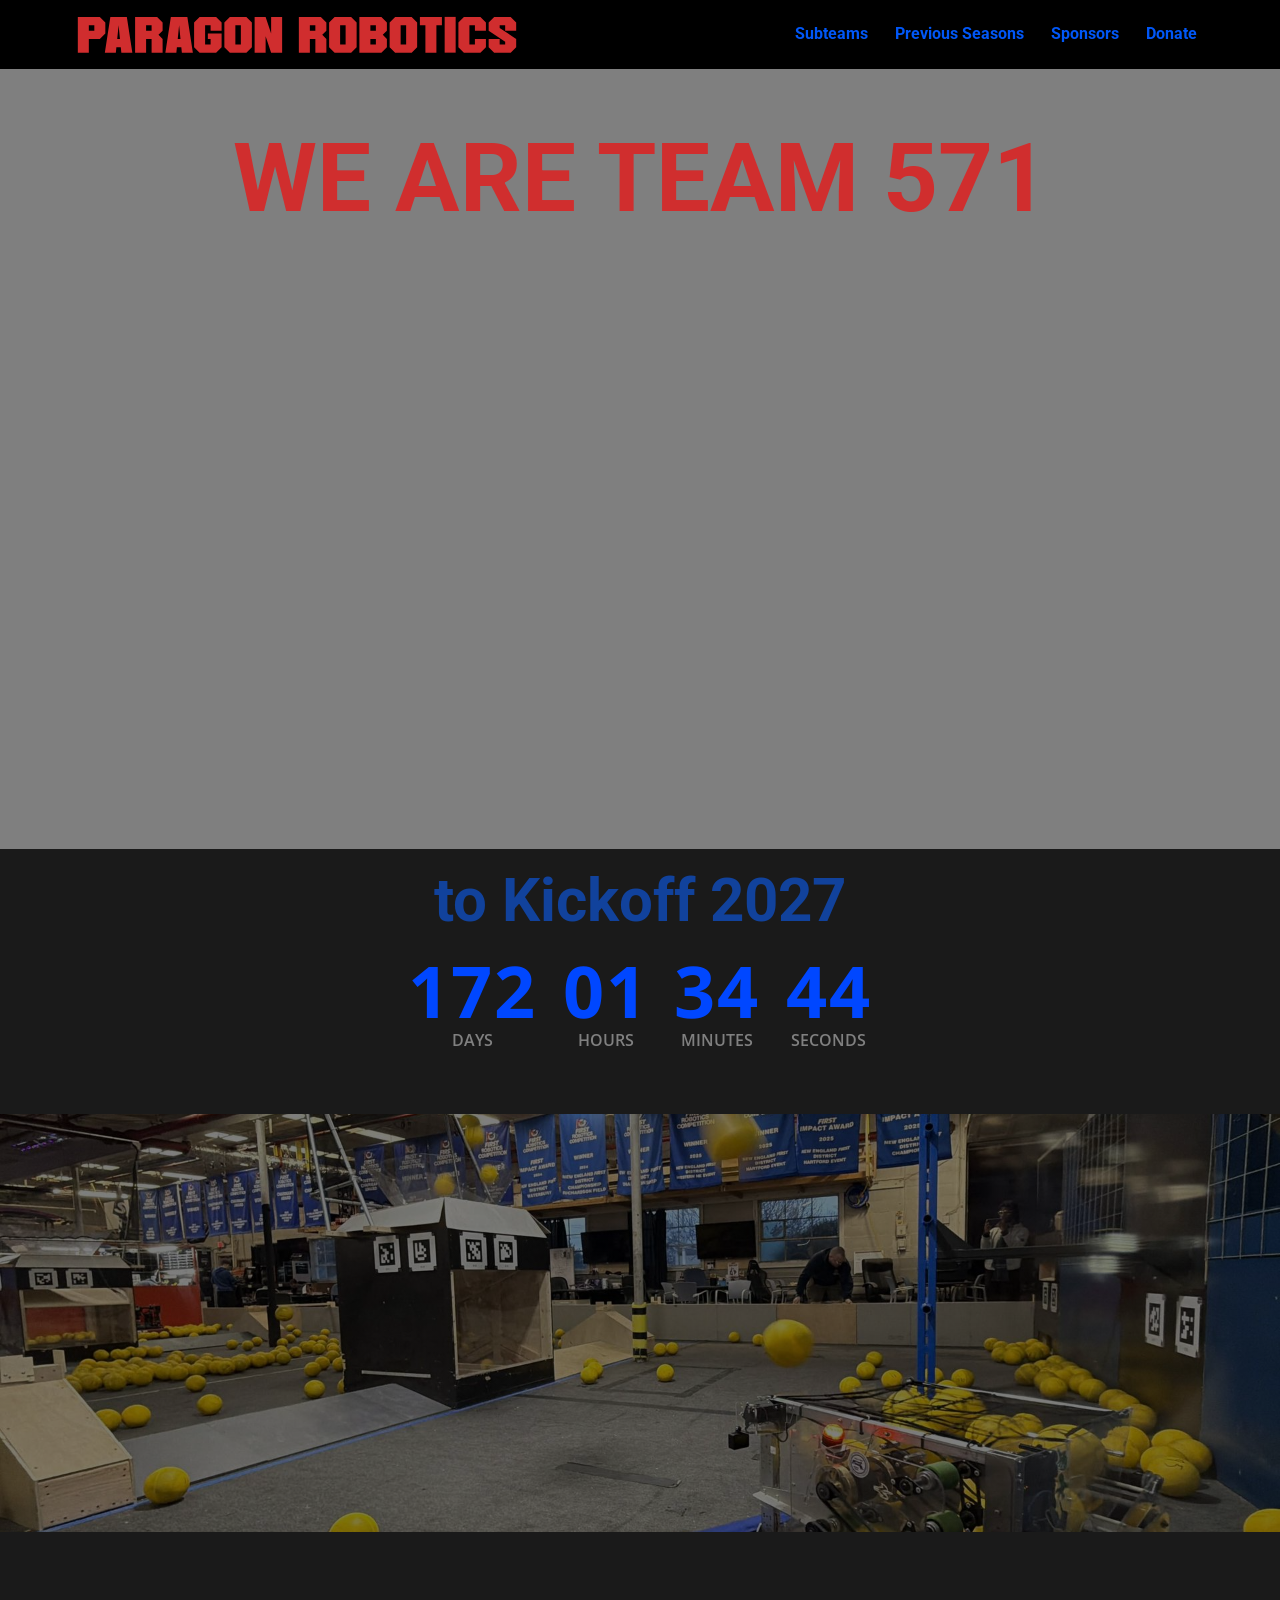
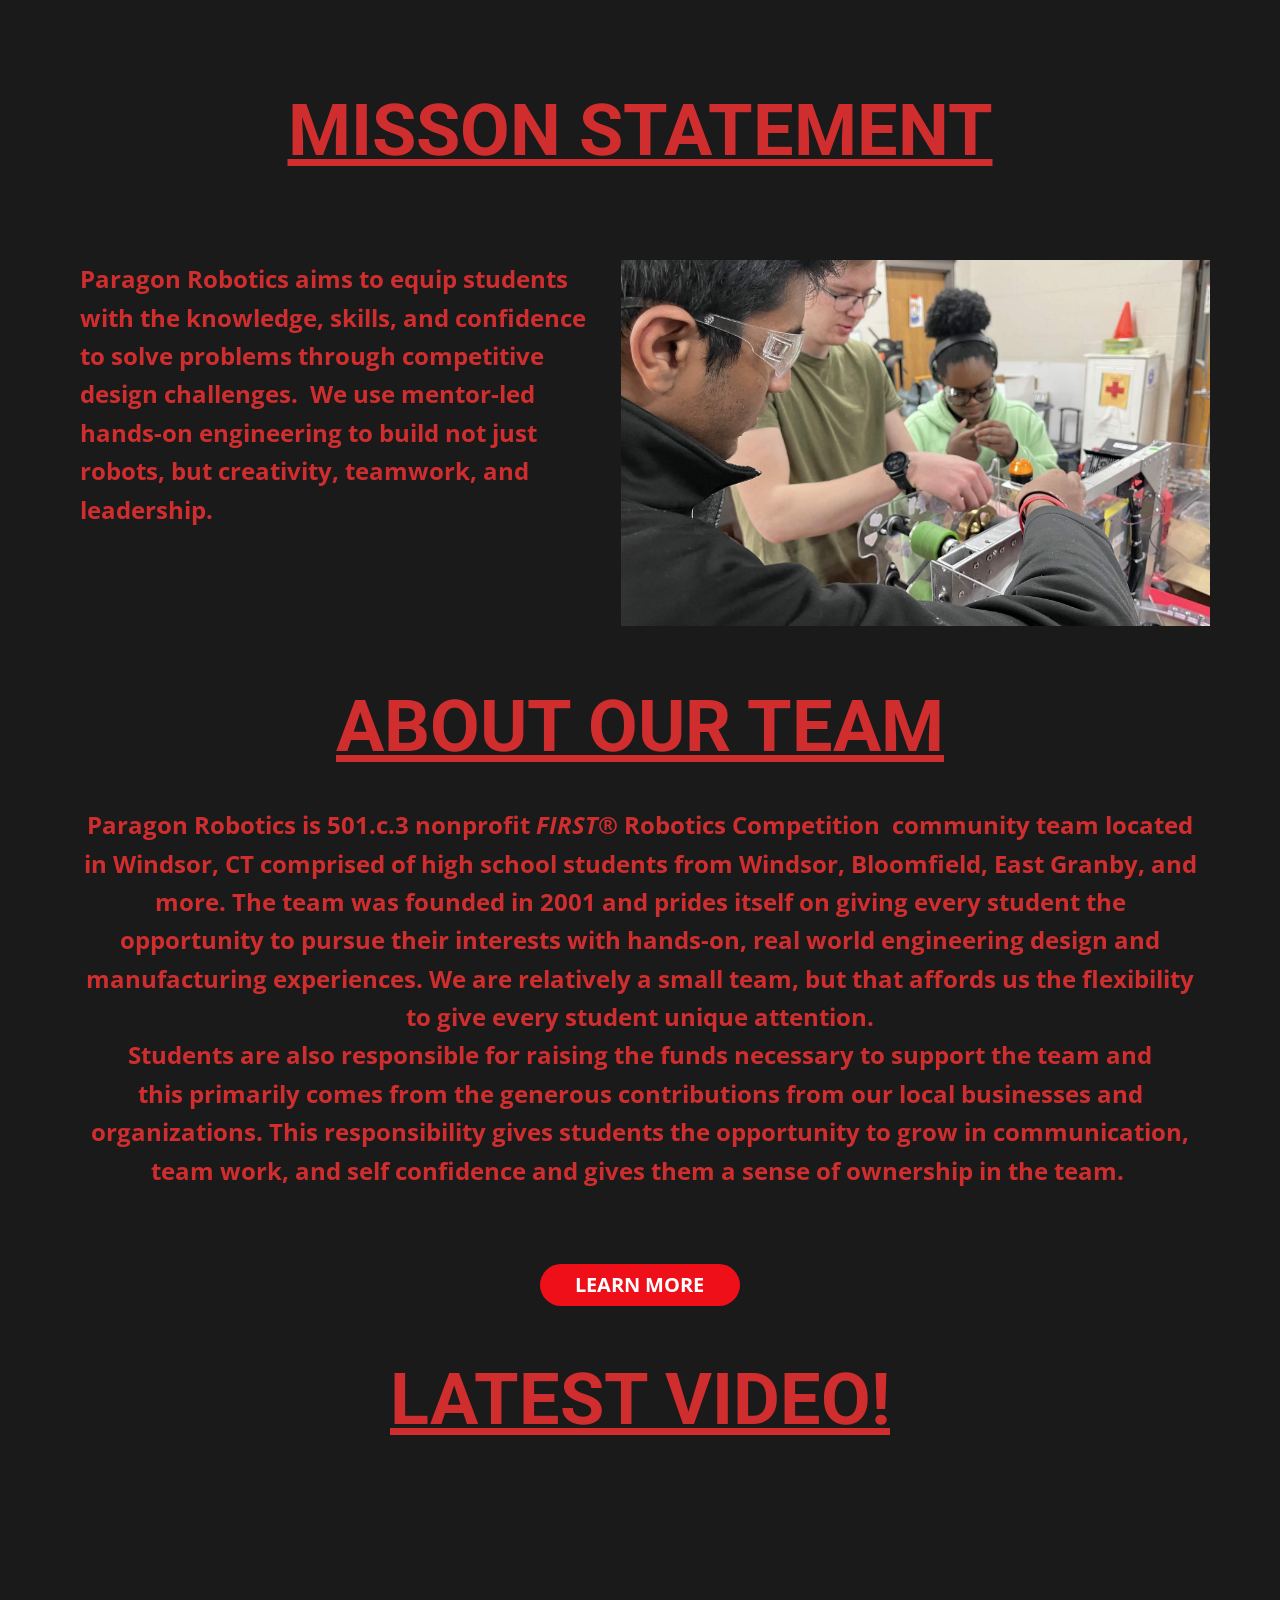
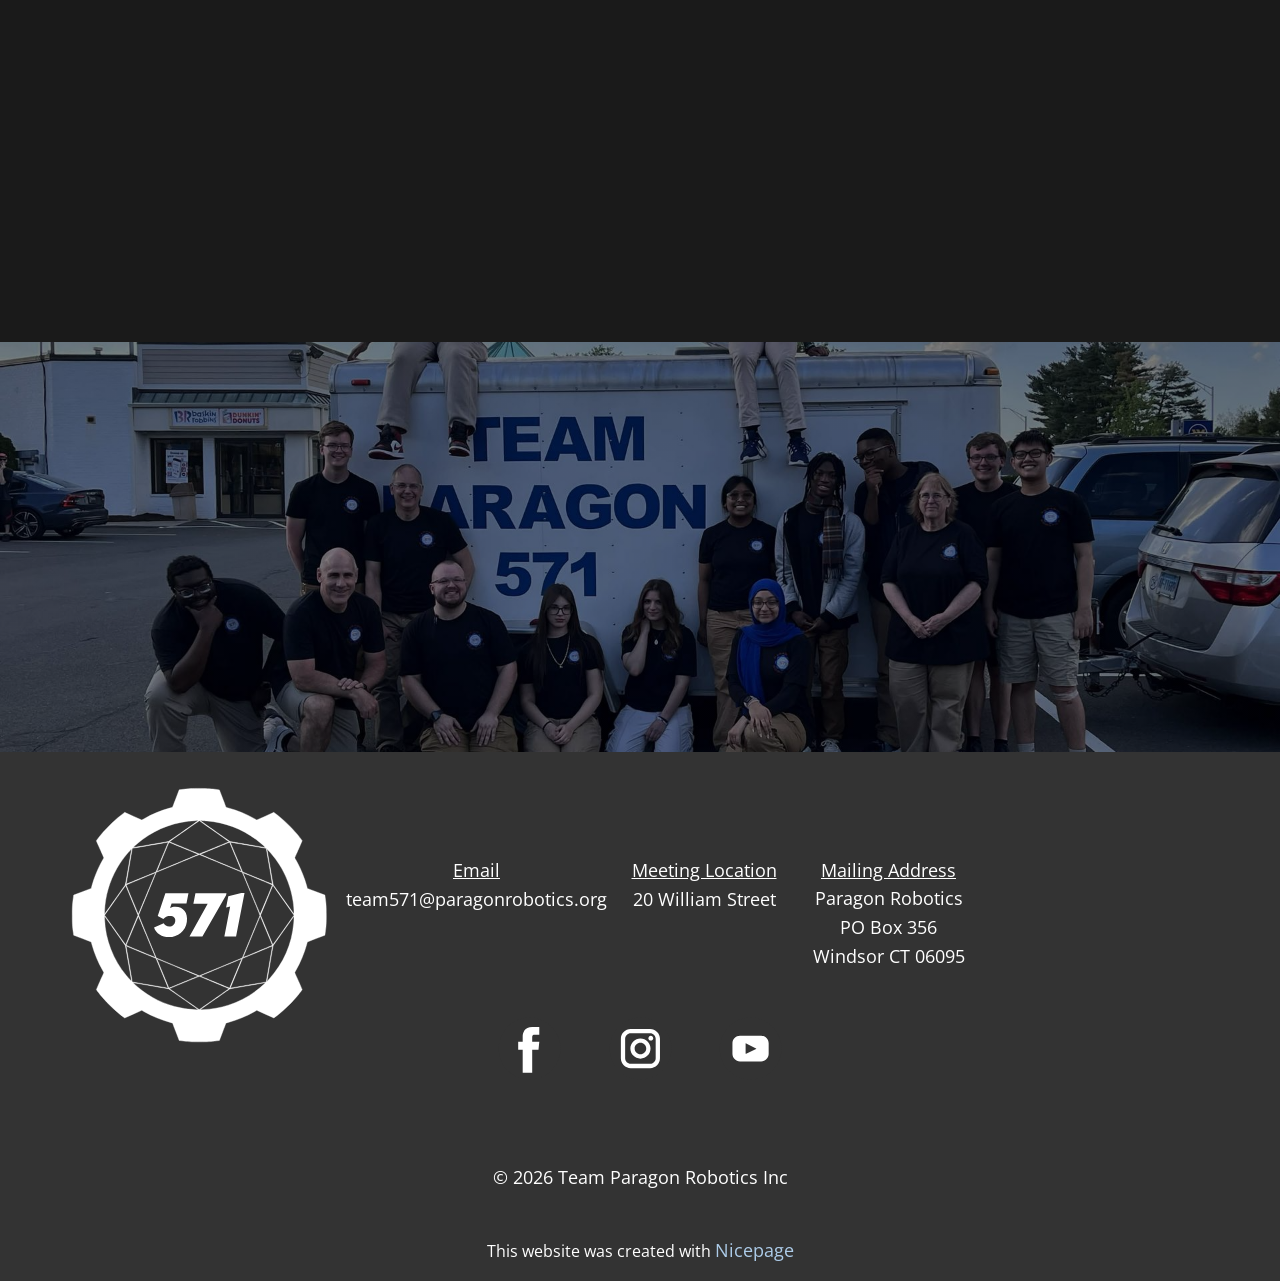
==== index.html @ e9be985c "Add Beta Website" ====
<!DOCTYPE html>
<html style="font-size: 16px;" lang="en"><head>
    <meta name="viewport" content="width=device-width, initial-scale=1.0">
    <meta charset="utf-8">
    <meta name="keywords" content="WELCOME TEAM 571 PARAGON ROBOTICS​">
    <meta name="description" content="">
    <title>Home</title>
    <link rel="stylesheet" href="nicepage.css" media="screen">
<link rel="stylesheet" href="index.css" media="screen">
    <script class="u-script" type="text/javascript" src="jquery.js" defer=""></script>
    <script class="u-script" type="text/javascript" src="nicepage.js" defer=""></script>
    <meta name="generator" content="Nicepage 8.6.2, nicepage.com">
    <link rel="icon" href="images/favicon.png">
    
    
    
    
    
    
    
    
    <link id="u-page-google-font" rel="stylesheet" href="https://fonts.googleapis.com/css2?display=swap&amp;family=Roboto:ital,wght@0,100;0,200;0,300;0,400;0,500;0,600;0,700;0,800;0,900;1,100;1,200;1,300;1,400;1,500;1,600;1,700;1,800;1,900&amp;family=Open+Sans:ital,wght@0,300;0,400;0,500;0,600;0,700;0,800;1,300;1,400;1,500;1,600;1,700;1,800">
    <script type="application/ld+json">{
		"@context": "http://schema.org",
		"@type": "Organization",
		"name": "Paragon Robotics Test Site",
		"sameAs": [
				"https://www.facebook.com/paragonrobotics571/",
				"https://www.instagram.com/teamparagon571",
				"https://www.youtube.com/@FRC571ParagonRobotics"
		]
}</script>
    <meta name="theme-color" content="#478ac9">
    <meta property="og:title" content="Home">
    <meta property="og:description" content="">
    <meta property="og:type" content="website">
  <meta data-intl-tel-input-cdn-path="intlTelInput/"></head>
  <body data-home-page="Home.html" data-home-page-title="Home" data-path-to-root="./" data-include-products="false" class="u-body u-clearfix u-xl-mode" data-lang="en"><header class="u-black u-clearfix u-header u-header" id="header"><div class="u-clearfix u-sheet u-sheet-1">
        <img class="u-expanded-width-sm u-expanded-width-xs u-image u-image-contain u-image-default u-image-1" src="images/websitehometextnologosvg.svg" alt="" data-image-width="1620" data-image-height="141" data-href="./" data-page-id="129201403" title="Home">
        <nav class="u-menu u-menu-one-level u-offcanvas u-menu-1" role="navigation" aria-label="Menu navigation">
          <div class="menu-collapse" style="font-size: 1rem; letter-spacing: 0px; font-weight: 700;">
            <a class="u-button-style u-custom---text-active-color-var u-custom---text-color-var u-custom-left-right-menu-spacing u-custom-padding-bottom u-custom-text-active-color u-custom-text-color u-custom-top-bottom-menu-spacing u-hamburger-link u-nav-link u-text-active-palette-1-base u-text-hover-palette-2-base" href="#" tabindex="-1" aria-label="Open menu" aria-controls="94ed">
              <svg class="u-svg-link" viewBox="0 0 24 24"><use xlink:href="#menu-hamburger"></use></svg>
              <svg class="u-svg-content" version="1.1" id="menu-hamburger" viewBox="0 0 16 16" x="0px" y="0px" xmlns:xlink="http://www.w3.org/1999/xlink" xmlns="http://www.w3.org/2000/svg"><g><rect y="1" width="16" height="2"></rect><rect y="7" width="16" height="2"></rect><rect y="13" width="16" height="2"></rect>
</g></svg>
            </a>
          </div>
          <div class="u-custom-menu u-nav-container">
            <ul role="menubar" class="u-custom-font u-heading-font u-nav u-unstyled u-nav-1"><li role="none" class="u-nav-item"><a role="menuitem" class="u-button-style u-nav-link u-text-active-color-var u-text-color-var u-text-hover-palette-2-base u-nav-link-2" href="Subteams.html">Subteams</a>
</li><li role="none" class="u-nav-item"><a role="menuitem" class="u-button-style u-nav-link u-text-active-color-var u-text-color-var u-text-hover-palette-2-base u-nav-link-2" href="Previous-Seasons.html">Previous Seasons</a>
</li><li role="none" class="u-nav-item"><a role="menuitem" class="u-button-style u-nav-link u-text-active-color-var u-text-color-var u-text-hover-palette-2-base u-nav-link-2" href="Sponsors.html">Sponsors</a>
</li><li role="none" class="u-nav-item"><a role="menuitem" class="u-button-style u-nav-link u-text-active-color-var u-text-color-var u-text-hover-palette-2-base u-nav-link-2" href="Donate.html">Donate</a>
</li></ul>
          </div>
          <div class="u-custom-menu u-nav-container-collapse" id="94ed" role="region" aria-label="Menu panel">
            <div class="u-black u-container-style u-inner-container-layout u-opacity u-opacity-95 u-sidenav">
              <div class="u-inner-container-layout u-sidenav-overflow">
                <div class="u-menu-close" tabindex="-1" aria-label="Close menu"></div>
                <ul class="u-align-center u-nav u-popupmenu-items u-unstyled u-nav-2" role="menubar"><li role="none" class="u-nav-item"><a role="menuitem" class="u-button-style u-nav-link" href="Subteams.html">Subteams</a>
</li><li role="none" class="u-nav-item"><a role="menuitem" class="u-button-style u-nav-link" href="Previous-Seasons.html">Previous Seasons</a>
</li><li role="none" class="u-nav-item"><a role="menuitem" class="u-button-style u-nav-link" href="Sponsors.html">Sponsors</a>
</li><li role="none" class="u-nav-item"><a role="menuitem" class="u-button-style u-nav-link" href="Donate.html">Donate</a>
</li></ul>
              </div>
            </div>
            <div class="u-black u-menu-overlay u-opacity u-opacity-70"></div>
          </div>
        </nav>
      </div></header>
    <section class="u-clearfix u-hidden-sm u-hidden-xs u-shading u-video u-video-cover u-section-1" id="block-1" data-image-width="720" data-image-height="480">
      <div class="u-background-video u-expanded" style="">
        <div class="embed-responsive embed-responsive-1">
          <iframe style="position: absolute;top: 0;left: 0;width: 100%;height: 100%;" class="embed-responsive-item" src="https://www.youtube.com/embed/tX_OpuD7PoQ?playlist=tX_OpuD7PoQ&amp;loop=1&amp;mute=1&amp;showinfo=0&amp;controls=0&amp;start=0&amp;autoplay=1" data-autoplay="1" frameborder="0" allowfullscreen=""></iframe>
        </div>
        <div class="u-video-shading" style="background-image: linear-gradient(0deg, rgba(0,0,0,0.5), rgba(0,0,0,0.5));"></div>
      </div>
      <div class="u-clearfix u-sheet u-sheet-1">
        <h1 class="u-align-center-lg u-align-center-md u-align-center-sm u-align-center-xs u-align-left-xl u-text u-text-color-var u-text-default u-title u-text-1" data-animation-name="fadeIn" data-animation-duration="2000" data-animation-delay="0">WE ARE TEAM 571 </h1>
      </div>
    </section>
    <section class="u-clearfix u-container-align-center-lg u-container-align-center-md u-container-align-center-xl u-hidden-lg u-hidden-md u-hidden-xl u-image u-shading u-section-2" id="block-9" data-image-width="3192" data-image-height="2160">
      <div class="u-clearfix u-sheet u-sheet-1">
        <h1 class="u-align-center-sm u-align-center-xs u-text u-text-color-var u-text-default u-text-1">WE ARE TEAM 571 </h1>
      </div>
    </section>
    <section class="u-align-center u-clearfix u-container-align-center u-container-align-center-lg u-container-align-center-md u-container-align-center-sm u-container-align-center-xl u-grey-90 u-section-3" id="block-6">
      <div class="u-clearfix u-sheet u-valign-middle-lg u-valign-middle-md u-valign-middle-sm u-sheet-1">
        <h2 class="u-text u-text-color-var u-text-default u-text-1" data-animation-name="fadeIn" data-animation-duration="1000" data-animation-delay="0" data-animation-out="0">to Kickoff 2027 </h2>
        <div class="u-countdown u-countdown-1" data-target-date="Sat, 09 Jan 2027 17:00:05 GMT" data-type="to-date" data-for="everyone" data-time-left="750m" data-timer-id="dfea" data-target-number="100" data-direction="down" data-start-time="Fri Nov 26 2021 16:40:08 GMT+0300 (Москва, стандартное время)" data-frequency="10s" data-after-count="message" data-redirect-url="https://" data-count-animation="slide">
          <div class="u-countdown-wrapper u-spacing-40">
            <div class="u-countdown-item u-countdown-years u-hidden u-spacing-15 u-countdown-item-1">
              <div class="u-countdown-counter u-spacing-2 u-countdown-counter-1"><div class="u-countdown-number u-text-custom-color-2">0</div><div class="u-countdown-number u-hidden u-text-custom-color-2">0</div></div>
              <div class="u-countdown-label u-text-grey-50 u-countdown-label-1">Years</div>
            </div>
            <div class="u-countdown-separator u-hidden u-text-custom-color-2 u-countdown-separator-1"></div>
            <div class="u-countdown-days u-countdown-item u-spacing-15 u-countdown-item-2">
              <div class="u-countdown-counter u-spacing-2 u-countdown-counter-2"><div class="u-countdown-number u-text-custom-color-2">1</div><div class="u-countdown-number u-text-custom-color-2">7</div><div class="u-countdown-number u-text-custom-color-2">2</div></div>
              <div class="u-countdown-label u-text-grey-50 u-countdown-label-2">Days</div>
            </div>
            <div class="u-countdown-separator u-text-custom-color-2 u-countdown-separator-2"></div>
            <div class="u-countdown-hours u-countdown-item u-spacing-15 u-countdown-item-3">
              <div class="u-countdown-counter u-spacing-2 u-countdown-counter-3"><div class="u-countdown-number u-text-custom-color-2">0</div><div class="u-countdown-number u-text-custom-color-2">1</div></div>
              <div class="u-countdown-label u-text-grey-50 u-countdown-label-3">Hours</div>
            </div>
            <div class="u-countdown-separator u-text-custom-color-2 u-countdown-separator-3"></div>
            <div class="u-countdown-item u-countdown-minutes u-spacing-15 u-countdown-item-4">
              <div class="u-countdown-counter u-spacing-2 u-countdown-counter-4"><div class="u-countdown-number u-text-custom-color-2">3</div><div class="u-countdown-number u-text-custom-color-2">4</div></div>
              <div class="u-countdown-label u-text-grey-50 u-countdown-label-4">Minutes</div>
            </div>
            <div class="u-countdown-separator u-text-custom-color-2 u-countdown-separator-4"></div>
            <div class="u-countdown-item u-countdown-seconds u-spacing-15 u-countdown-item-5">
              <div class="u-countdown-counter u-spacing-2 u-countdown-counter-5"><div class="u-countdown-number u-text-custom-color-2">4</div><div class="u-countdown-number u-text-custom-color-2">4</div></div>
              <div class="u-countdown-label u-text-grey-50 u-countdown-label-5">Seconds</div>
            </div>
            <div class="u-countdown-separator u-hidden u-text-custom-color-2 u-countdown-separator-5"></div>
            <div class="u-countdown-item u-countdown-numbers u-hidden u-spacing-15 u-countdown-item-6">
              <div class="u-countdown-counter u-spacing-2 u-countdown-counter-6"><div class="u-countdown-number u-text-custom-color-2">0</div><div class="u-countdown-number u-text-custom-color-2">0</div><div class="u-countdown-number u-text-custom-color-2">1</div><div class="u-countdown-number u-text-custom-color-2">0</div><div class="u-countdown-number u-text-custom-color-2">0</div></div>
              <div class="u-countdown-label u-text-grey-50 u-countdown-label-6">Items</div>
            </div>
          </div>
          <div class="u-countdown-message u-hidden">
            <p>BIOCORE HAS STARTED!</p>
          </div>
        </div>
      </div>
    </section>
    <section class="skrollable u-clearfix u-hidden-md u-hidden-sm u-hidden-xs u-image u-parallax u-shading u-section-4" id="block-3" data-image-width="3580" data-image-height="2014">
      <div class="u-clearfix u-sheet u-sheet-1"></div>
    </section>
    <section class="u-clearfix u-grey-90 u-section-5" id="block-7">
      <div class="u-clearfix u-sheet u-sheet-1">
        <h1 class="u-align-center-md u-align-center-sm u-align-center-xl u-align-center-xs u-align-left-lg u-text u-text-color-var u-text-default-lg u-text-default-md u-text-default-sm u-text-default-xl u-text-1" data-animation-name="fadeIn" data-animation-duration="1000" data-animation-delay="0" data-animation-out="0">MISSON STATEMENT </h1>
        <img class="u-expanded-width-xs u-image u-image-default u-image-1" src="images/IMG_4416.jpg" alt="" data-image-width="2880" data-image-height="2160">
        <p class="u-align-center-md u-align-center-sm u-align-center-xs u-align-left-lg u-align-left-xl u-text u-text-color-var u-text-2" data-animation-name="fadeIn" data-animation-duration="1000" data-animation-delay="0" data-animation-out="0">Paragon Robotics aims to equip students with the knowledge, skills, and confidence to solve problems through competitive design challenges.&nbsp; We use mentor-led hands-on engineering to build not just robots, but creativity, teamwork, and leadership. </p>
        <h1 class="u-align-center u-text u-text-color-var u-text-default u-text-3" data-animation-name="customAnimationIn" data-animation-duration="1000" data-animation-delay="0" data-animation-out="0">ABOUT OUR TEAM </h1>
        <p class="u-align-center u-text u-text-color-var u-text-4" data-animation-name="fadeIn" data-animation-duration="1000" data-animation-delay="0" data-animation-out="0">Paragon Robotics ​is 501.c.3 nonprofit <span style="font-style: italic;">FIRST</span>® Robotics Competition&nbsp; community team located in Windsor, CT comprised of high school students from Windsor, Bloomfield, East Granby, and more. The team was founded in 2001 and prides itself on giving every student the opportunity to pursue their interests with hands-on, real world engineering design and manufacturing experiences. We are relatively a small team, but that affords us the flexibility to give every student unique attention.<br>Students are also responsible for raising the funds necessary to support the team and this&nbsp;primarily&nbsp;comes from the generous contributions from our local businesses and organizations.&nbsp;This responsibility gives students the opportunity to grow in communication, team work, and self confidence and gives them a sense of ownership in the team.&nbsp; 
        </p>
        <a href="Donate.html" data-page-id="187969328" class="u-btn u-btn-round u-button-style u-custom-color-1 u-radius u-btn-1" title="Home to Donate">LEARN MORE</a>
        <h1 class="u-text u-text-color-var u-text-default u-text-5" data-animation-name="customAnimationIn" data-animation-duration="1000" data-animation-delay="0" data-animation-out="0">LATEST VIDEO! </h1>
        <div class="u-expanded-width-xs u-video u-video-contain u-video-1">
          <div class="embed-responsive embed-responsive-1">
            <iframe style="position: absolute;top: 0;left: 0;width: 100%;height: 100%;" class="embed-responsive-item" src="https://www.youtube.com/embed/traHWyv88g0?mute=0&amp;showinfo=0&amp;controls=0&amp;start=0" frameborder="0" allowfullscreen=""></iframe>
          </div>
        </div>
      </div>
    </section>
    <section class="skrollable u-clearfix u-container-align-center u-hidden-md u-hidden-sm u-hidden-xs u-image u-parallax u-shading u-section-6" id="block-8" data-image-width="2880" data-image-height="2160">
      <div class="u-clearfix u-sheet u-sheet-1"></div>
    </section>
    
    
    
    <footer class="u-align-center u-clearfix u-container-align-center u-footer u-grey-80 u-footer" id="footer"><div class="u-clearfix u-sheet u-sheet-1">
        <img class="u-image u-image-contain u-image-default u-image-1" src="images/Circle-Logo-2027-V2-White-SVG1.svg" alt="" data-image-width="760" data-image-height="747">
        <p class="u-align-center u-text u-text-1"><u>Email</u>
          <br>team571@paragonrobotics.org
        </p>
        <p class="u-align-center u-text u-text-2"><span style="text-decoration: underline !important;">Mailing Address</span>
          <br>Paragon Robotics<br>PO Box 356<br>Windsor CT 06095<br>
        </p>
        <p class="u-align-center u-text u-text-3"><span style="text-decoration: underline !important;">Meeting Location</span>
          <br>20 William Street 
        </p>
        <div class="u-social-icons u-social-icons-1">
          <a class="u-social-url" title="facebook" target="_blank" href="https://www.facebook.com/paragonrobotics571/"><span class="u-icon u-social-facebook u-social-icon u-text-grey-80 u-icon-1"><svg class="u-svg-link" preserveAspectRatio="xMidYMin slice" viewBox="0 0 112 112" style=""><use xlink:href="#svg-6a39"></use></svg><svg class="u-svg-content" viewBox="0 0 112 112" x="0" y="0" id="svg-6a39"><circle fill="currentColor" cx="56.1" cy="56.1" r="55"></circle><path fill="#FFFFFF" d="M73.5,31.6h-9.1c-1.4,0-3.6,0.8-3.6,3.9v8.5h12.6L72,58.3H60.8v40.8H43.9V58.3h-8V43.9h8v-9.2
c0-6.7,3.1-17,17-17h12.5v13.9H73.5z"></path></svg></span>
          </a>
          <a class="u-social-url" title="instagram" target="_blank" href="https://www.instagram.com/teamparagon571"><span class="u-icon u-social-icon u-social-instagram u-text-grey-80 u-icon-2"><svg class="u-svg-link" preserveAspectRatio="xMidYMin slice" viewBox="0 0 112 112" style=""><use xlink:href="#svg-199a"></use></svg><svg class="u-svg-content" viewBox="0 0 112 112" x="0" y="0" id="svg-199a"><circle fill="currentColor" cx="56.1" cy="56.1" r="55"></circle><path fill="#FFFFFF" d="M55.9,38.2c-9.9,0-17.9,8-17.9,17.9C38,66,46,74,55.9,74c9.9,0,17.9-8,17.9-17.9C73.8,46.2,65.8,38.2,55.9,38.2
z M55.9,66.4c-5.7,0-10.3-4.6-10.3-10.3c-0.1-5.7,4.6-10.3,10.3-10.3c5.7,0,10.3,4.6,10.3,10.3C66.2,61.8,61.6,66.4,55.9,66.4z"></path><path fill="#FFFFFF" d="M74.3,33.5c-2.3,0-4.2,1.9-4.2,4.2s1.9,4.2,4.2,4.2s4.2-1.9,4.2-4.2S76.6,33.5,74.3,33.5z"></path><path fill="#FFFFFF" d="M73.1,21.3H38.6c-9.7,0-17.5,7.9-17.5,17.5v34.5c0,9.7,7.9,17.6,17.5,17.6h34.5c9.7,0,17.5-7.9,17.5-17.5V38.8
C90.6,29.1,82.7,21.3,73.1,21.3z M83,73.3c0,5.5-4.5,9.9-9.9,9.9H38.6c-5.5,0-9.9-4.5-9.9-9.9V38.8c0-5.5,4.5-9.9,9.9-9.9h34.5
c5.5,0,9.9,4.5,9.9,9.9V73.3z"></path></svg></span>
          </a>
          <a class="u-social-url" target="_blank" data-type="YouTube" title="YouTube" href="https://www.youtube.com/@FRC571ParagonRobotics"><span class="u-icon u-social-icon u-social-youtube u-text-grey-80 u-icon-3"><svg class="u-svg-link" preserveAspectRatio="xMidYMin slice" viewBox="0 0 112 112" style=""><use xlink:href="#svg-5f70"></use></svg><svg class="u-svg-content" viewBox="0 0 112 112" x="0" y="0" id="svg-5f70"><circle fill="currentColor" cx="56.1" cy="56.1" r="55"></circle><path fill="#FFFFFF" d="M74.9,33.3H37.3c-7.4,0-13.4,6-13.4,13.4v18.8c0,7.4,6,13.4,13.4,13.4h37.6c7.4,0,13.4-6,13.4-13.4V46.7 C88.3,39.3,82.3,33.3,74.9,33.3L74.9,33.3z M65.9,57l-17.6,8.4c-0.5,0.2-1-0.1-1-0.6V47.5c0-0.5,0.6-0.9,1-0.6l17.6,8.9 C66.4,56,66.4,56.8,65.9,57L65.9,57z"></path></svg></span>
          </a>
        </div>
        <p class="u-align-center u-text u-text-default u-text-4"> © 2026 Team Paragon Robotics Inc</p>
      </div></footer>
    <section class="u-backlink u-clearfix u-grey-80"> This website was created with <a href="https://nicepage.com">Nicepage</a>
    </section>
  
</body></html>
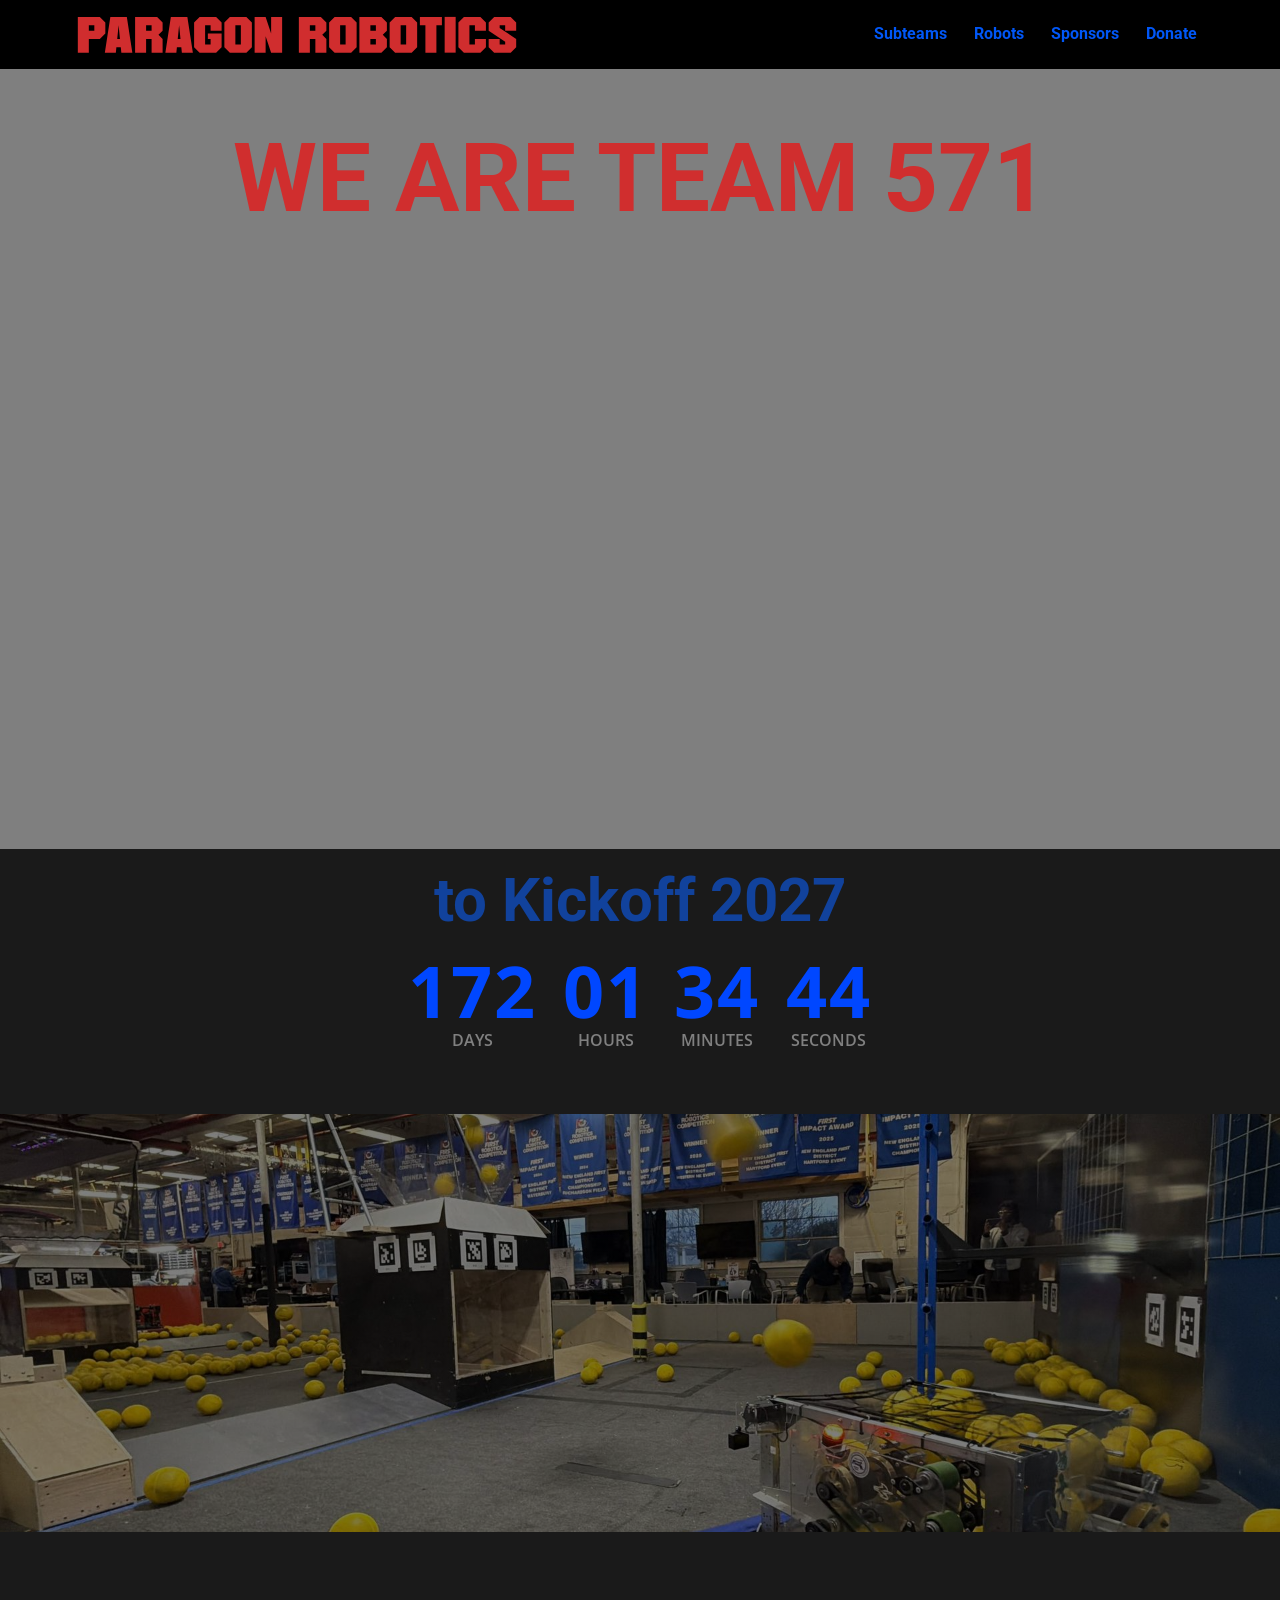
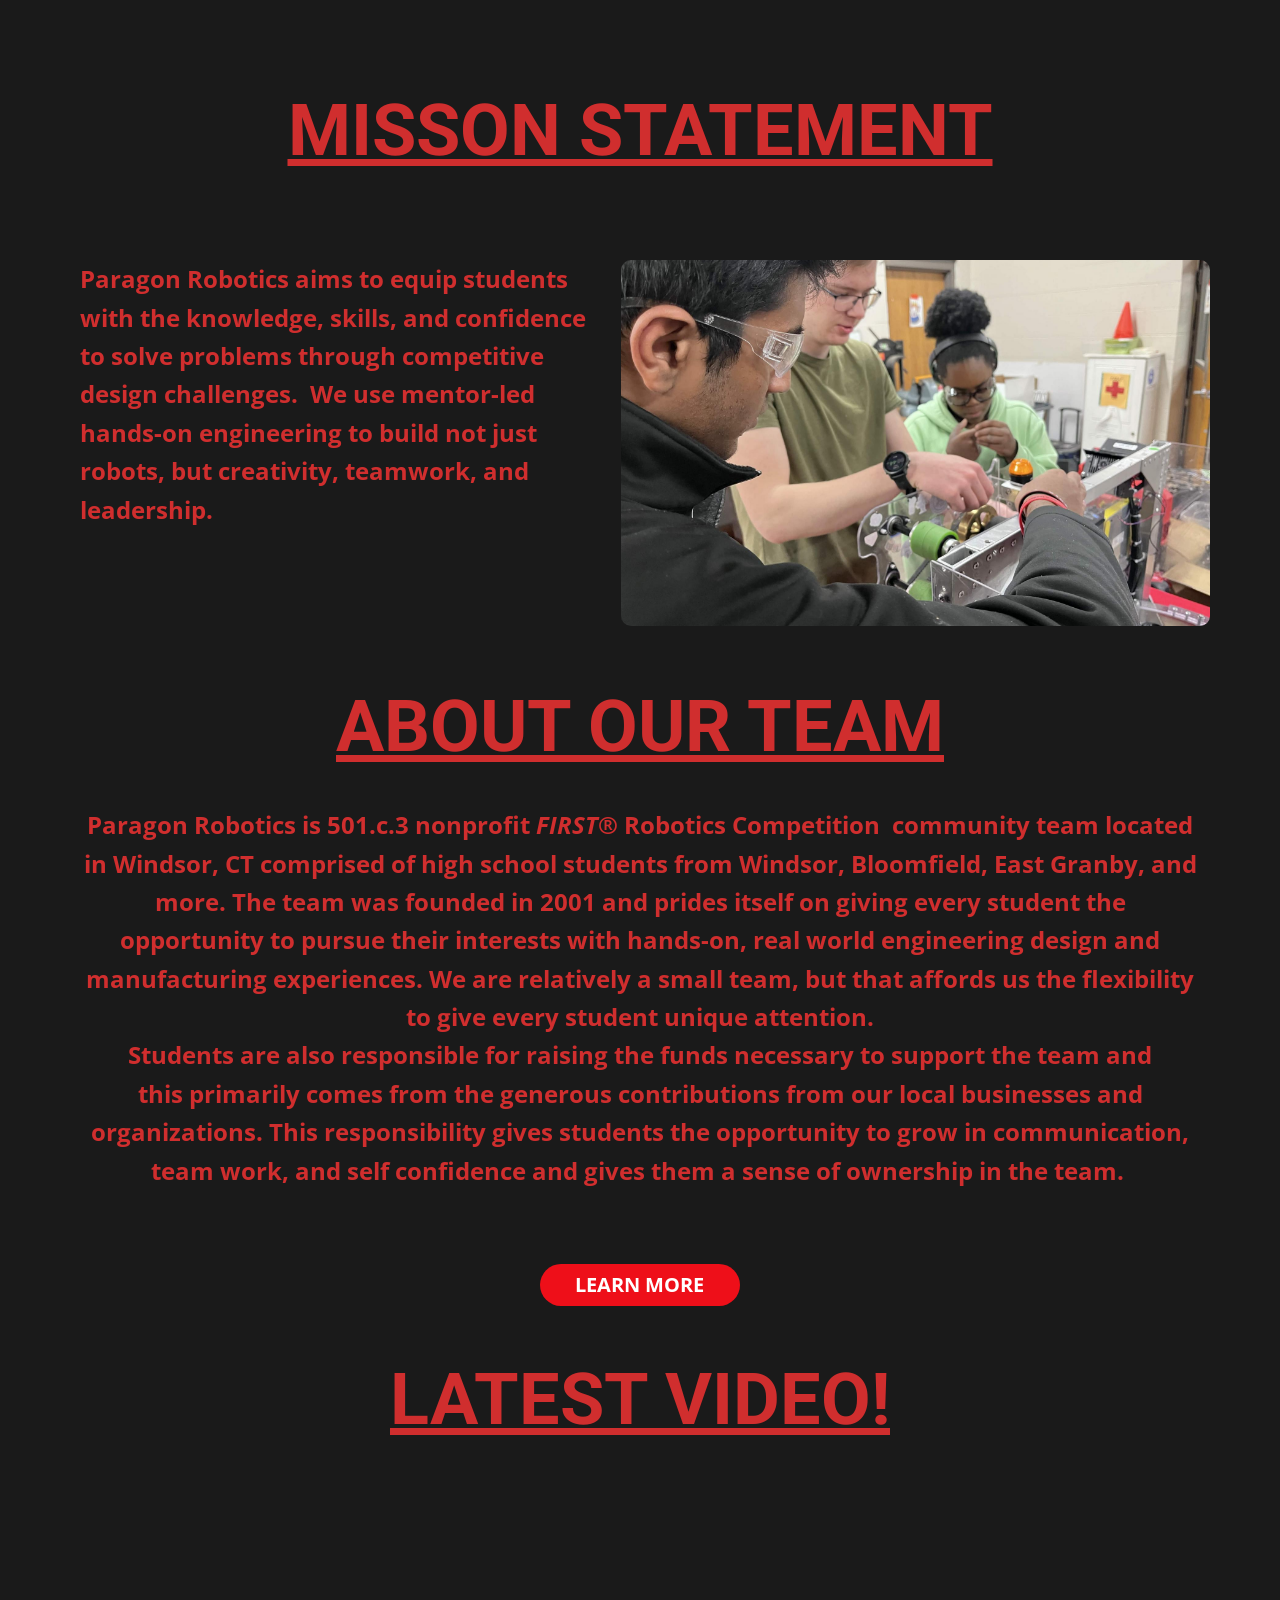
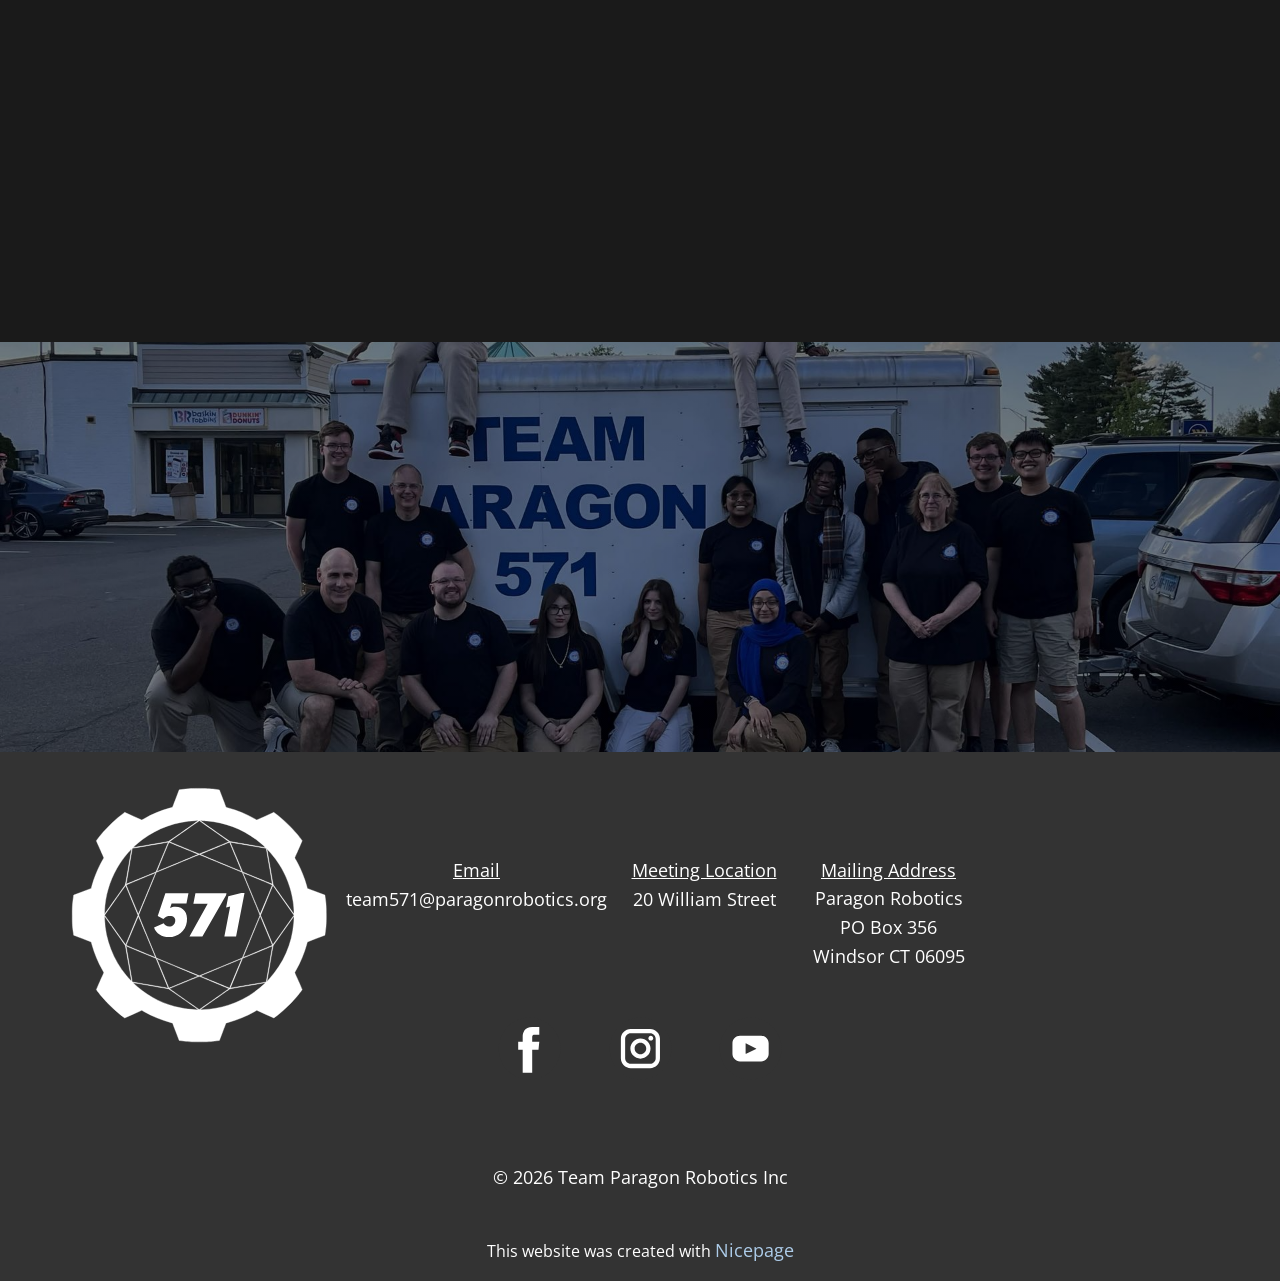
==== commit f312bbab: "Beta V2" ====
--- a/index.html
+++ b/index.html
@@ -4,12 +4,12 @@
     <meta charset="utf-8">
     <meta name="keywords" content="WELCOME TEAM 571 PARAGON ROBOTICS​">
     <meta name="description" content="">
-    <title>Home</title>
+    <title>Home - Team 571</title>
     <link rel="stylesheet" href="nicepage.css" media="screen">
 <link rel="stylesheet" href="index.css" media="screen">
     <script class="u-script" type="text/javascript" src="jquery.js" defer=""></script>
     <script class="u-script" type="text/javascript" src="nicepage.js" defer=""></script>
-    <meta name="generator" content="Nicepage 8.6.2, nicepage.com">
+    <meta name="generator" content="Nicepage 8.6.15, nicepage.com">
     <link rel="icon" href="images/favicon.png">
     
     
@@ -31,11 +31,11 @@
 		]
 }</script>
     <meta name="theme-color" content="#478ac9">
-    <meta property="og:title" content="Home">
+    <meta property="og:title" content="Home - Team 571">
     <meta property="og:description" content="">
     <meta property="og:type" content="website">
   <meta data-intl-tel-input-cdn-path="intlTelInput/"></head>
-  <body data-home-page="Home.html" data-home-page-title="Home" data-path-to-root="./" data-include-products="false" class="u-body u-clearfix u-xl-mode" data-lang="en"><header class="u-black u-clearfix u-header u-header" id="header"><div class="u-clearfix u-sheet u-sheet-1">
+  <body data-home-page="Home---Team-571.html" data-home-page-title="Home - Team 571" data-path-to-root="./" data-include-products="false" class="u-body u-clearfix u-xl-mode" data-lang="en"><header class="u-black u-clearfix u-header u-header" id="header"><div class="u-clearfix u-sheet u-sheet-1">
         <img class="u-expanded-width-sm u-expanded-width-xs u-image u-image-contain u-image-default u-image-1" src="images/websitehometextnologosvg.svg" alt="" data-image-width="1620" data-image-height="141" data-href="./" data-page-id="129201403" title="Home">
         <nav class="u-menu u-menu-one-level u-offcanvas u-menu-1" role="navigation" aria-label="Menu navigation">
           <div class="menu-collapse" style="font-size: 1rem; letter-spacing: 0px; font-weight: 700;">
@@ -47,7 +47,7 @@
           </div>
           <div class="u-custom-menu u-nav-container">
             <ul role="menubar" class="u-custom-font u-heading-font u-nav u-unstyled u-nav-1"><li role="none" class="u-nav-item"><a role="menuitem" class="u-button-style u-nav-link u-text-active-color-var u-text-color-var u-text-hover-palette-2-base u-nav-link-2" href="Subteams.html">Subteams</a>
-</li><li role="none" class="u-nav-item"><a role="menuitem" class="u-button-style u-nav-link u-text-active-color-var u-text-color-var u-text-hover-palette-2-base u-nav-link-2" href="Previous-Seasons.html">Previous Seasons</a>
+</li><li role="none" class="u-nav-item"><a role="menuitem" class="u-button-style u-nav-link u-text-active-color-var u-text-color-var u-text-hover-palette-2-base u-nav-link-2" href="Robots.html">Robots</a>
 </li><li role="none" class="u-nav-item"><a role="menuitem" class="u-button-style u-nav-link u-text-active-color-var u-text-color-var u-text-hover-palette-2-base u-nav-link-2" href="Sponsors.html">Sponsors</a>
 </li><li role="none" class="u-nav-item"><a role="menuitem" class="u-button-style u-nav-link u-text-active-color-var u-text-color-var u-text-hover-palette-2-base u-nav-link-2" href="Donate.html">Donate</a>
 </li></ul>
@@ -57,7 +57,7 @@
               <div class="u-inner-container-layout u-sidenav-overflow">
                 <div class="u-menu-close" tabindex="-1" aria-label="Close menu"></div>
                 <ul class="u-align-center u-nav u-popupmenu-items u-unstyled u-nav-2" role="menubar"><li role="none" class="u-nav-item"><a role="menuitem" class="u-button-style u-nav-link" href="Subteams.html">Subteams</a>
-</li><li role="none" class="u-nav-item"><a role="menuitem" class="u-button-style u-nav-link" href="Previous-Seasons.html">Previous Seasons</a>
+</li><li role="none" class="u-nav-item"><a role="menuitem" class="u-button-style u-nav-link" href="Robots.html">Robots</a>
 </li><li role="none" class="u-nav-item"><a role="menuitem" class="u-button-style u-nav-link" href="Sponsors.html">Sponsors</a>
 </li><li role="none" class="u-nav-item"><a role="menuitem" class="u-button-style u-nav-link" href="Donate.html">Donate</a>
 </li></ul>
@@ -130,7 +130,7 @@
     <section class="u-clearfix u-grey-90 u-section-5" id="block-7">
       <div class="u-clearfix u-sheet u-sheet-1">
         <h1 class="u-align-center-md u-align-center-sm u-align-center-xl u-align-center-xs u-align-left-lg u-text u-text-color-var u-text-default-lg u-text-default-md u-text-default-sm u-text-default-xl u-text-1" data-animation-name="fadeIn" data-animation-duration="1000" data-animation-delay="0" data-animation-out="0">MISSON STATEMENT </h1>
-        <img class="u-expanded-width-xs u-image u-image-default u-image-1" src="images/IMG_4416.jpg" alt="" data-image-width="2880" data-image-height="2160">
+        <img class="u-expanded-width-xs u-image u-image-round u-radius u-image-1" src="images/IMG_4416.jpg" alt="" data-image-width="2880" data-image-height="2160">
         <p class="u-align-center-md u-align-center-sm u-align-center-xs u-align-left-lg u-align-left-xl u-text u-text-color-var u-text-2" data-animation-name="fadeIn" data-animation-duration="1000" data-animation-delay="0" data-animation-out="0">Paragon Robotics aims to equip students with the knowledge, skills, and confidence to solve problems through competitive design challenges.&nbsp; We use mentor-led hands-on engineering to build not just robots, but creativity, teamwork, and leadership. </p>
         <h1 class="u-align-center u-text u-text-color-var u-text-default u-text-3" data-animation-name="customAnimationIn" data-animation-duration="1000" data-animation-delay="0" data-animation-out="0">ABOUT OUR TEAM </h1>
         <p class="u-align-center u-text u-text-color-var u-text-4" data-animation-name="fadeIn" data-animation-duration="1000" data-animation-delay="0" data-animation-out="0">Paragon Robotics ​is 501.c.3 nonprofit <span style="font-style: italic;">FIRST</span>® Robotics Competition&nbsp; community team located in Windsor, CT comprised of high school students from Windsor, Bloomfield, East Granby, and more. The team was founded in 2001 and prides itself on giving every student the opportunity to pursue their interests with hands-on, real world engineering design and manufacturing experiences. We are relatively a small team, but that affords us the flexibility to give every student unique attention.<br>Students are also responsible for raising the funds necessary to support the team and this&nbsp;primarily&nbsp;comes from the generous contributions from our local businesses and organizations.&nbsp;This responsibility gives students the opportunity to grow in communication, team work, and self confidence and gives them a sense of ownership in the team.&nbsp; 
--- a/nicepage.css
+++ b/nicepage.css
@@ -45359,7 +45359,7 @@
         .u-table-alt-custom-color-4 tr:nth-child(even)
         {
             color: #ffffff;
-            background-color: #478ac9;
+            background-color: #0b0b0b;
 
         }
 
@@ -45369,7 +45369,7 @@
         .u-button-style.u-custom-color-4[class*="u-border-"]
         {
             color: #ffffff !important;
-            background-color: #478ac9 !important;
+            background-color: #0b0b0b !important;
         }
 
         .u-button-style.u-custom-color-4:hover,
@@ -45386,7 +45386,7 @@
         li.active > .u-button-style.u-button-style.u-custom-color-4[class*="u-border-"]
         {
             color: #ffffff !important;
-            background-color: #387cbd !important;
+            background-color: #0a0a0a !important;
         }
 
         /* hover */
@@ -45408,7 +45408,7 @@
         a.u-button-style.u-hover-custom-color-4[class*="u-border-"]:focus
         {
             color: #ffffff !important;
-            background-color: #478ac9 !important;
+            background-color: #0b0b0b !important;
         }
 
         /* active */
@@ -45425,12 +45425,12 @@
         input.u-field-input.u-field-input.u-active-custom-color-4:checked
         {
             color: #ffffff !important;
-            background-color: #478ac9 !important;
+            background-color: #0b0b0b !important;
         }
 
         a.u-link.u-hover-custom-color-4:hover,
         a.u-link.u-hover-custom-color-4.hover {
-            color: #478ac9 !important;
+            color: #0b0b0b !important;
         }
 
         
@@ -45714,14 +45714,14 @@
         .u-border-custom-color-4.u-field-input.u-field-input,
         .u-separator-custom-color-4:after
         {
-            border-color: #478ac9;
-            stroke: #478ac9;
+            border-color: #0b0b0b;
+            stroke: #0b0b0b;
         }
 
         .u-button-style.u-border-custom-color-4
         {
-            border-color: #478ac9 !important;
-            color: #478ac9 !important;
+            border-color: #0b0b0b !important;
+            color: #0b0b0b !important;
             background-color: transparent !important;
         }
 
@@ -45730,7 +45730,7 @@
         .u-button-style.u-border-custom-color-4:focus
         {
             border-color: transparent !important;
-            color: #387cbd !important;
+            color: #0a0a0a !important;
             background-color: transparent !important;
         }
 
@@ -45743,8 +45743,8 @@
         a.u-button-style.hover > .u-border-hover-custom-color-4,
         a.u-button-style.u-border-hover-custom-color-4:focus
         {
-            color: #478ac9 !important;
-            border-color: #478ac9 !important;
+            color: #0b0b0b !important;
+            border-color: #0b0b0b !important;
         }
 
 
@@ -45755,19 +45755,19 @@
         li.active > a.u-button-style.u-button-style.u-border-active-custom-color-4,
         input.u-field-input.u-field-input.u-border-active-custom-color-4:checked
         {
-            color: #478ac9 !important;
-            border-color: #478ac9 !important;
+            color: #0b0b0b !important;
+            border-color: #0b0b0b !important;
         }
 
         .u-link.u-border-custom-color-4[class*="u-border-"]
         {
-            border-color: #478ac9 !important;
+            border-color: #0b0b0b !important;
         }
 
         .u-link.u-border-custom-color-4[class*="u-border-"]:hover,
         .u-link.u-border-custom-color-4[class*="u-border-"].hover
         {
-            border-color: #387cbd !important;
+            border-color: #0a0a0a !important;
         }
         
         
@@ -46145,7 +46145,7 @@
         a.u-button-style.u-text-custom-color-4,
         a.u-button-style.u-text-custom-color-4[class*="u-border-"]
         {
-            color: #478ac9 !important;
+            color: #0b0b0b !important;
             
             
             
@@ -46162,7 +46162,7 @@
         a.u-button-style.u-button-style.u-text-custom-color-4.active,
         a.u-button-style.u-button-style.u-text-custom-color-4[class*="u-border-"].active
         {
-            color: #387cbd !important;
+            color: #0a0a0a !important;
         }
 
         /* hover */
@@ -46188,7 +46188,7 @@
         .u-popupmenu-items.u-text-hover-custom-color-4 .u-nav-link:hover,
         .u-calendar-time-list .u-calendar-time-slot.u-text-hover-custom-color-4:hover
         {
-            color: #478ac9 !important;
+            color: #0b0b0b !important;
         }
 
         /* active */
@@ -46202,11 +46202,11 @@
         .u-popupmenu-items.u-popupmenu-items.u-text-active-custom-color-4 .u-nav-link.active,
         .u-calendar-time-list .u-calendar-time-slot.u-text-active-custom-color-4.u-active
         {
-            color: #478ac9 !important;
+            color: #0b0b0b !important;
         }
 
         .u-text-custom-color-4 .u-svg-link {
-            fill: #478ac9;
+            fill: #0b0b0b;
         }
 
         .u-text-hover-custom-color-4:hover .u-svg-link,
@@ -46215,26 +46215,26 @@
         .u-button-style:hover > .u-text-hover-custom-color-4 .u-svg-link,
         .u-button-style.hover > .u-text-hover-custom-color-4 .u-svg-link
         {
-            fill: #478ac9;
+            fill: #0b0b0b;
         }
 
         .u-text-active-custom-color-4:active .u-svg-link.u-svg-link,
         .u-button-style.u-button-style:active > .u-text-active-custom-color-4 .u-svg-link,
         .u-button-style.u-button-style.active > .u-text-active-custom-color-4 .u-svg-link
         {
-            fill: #478ac9;
+            fill: #0b0b0b;
         }
 
         .u-link.u-text-custom-color-4:hover,
         .u-link.u-text-custom-color-4.hover
         {
-            color: #387cbd !important;
+            color: #0a0a0a !important;
         }
 
         a.u-link.u-text-hover-custom-color-4:hover,
         a.u-link.u-text-hover-custom-color-4.hover
         {
-            color: #478ac9 !important;
+            color: #0b0b0b !important;
         }
         
         
--- a/index.css
+++ b/index.css
@@ -292,7 +292,6 @@
   background-image: linear-gradient(to bottom, rgba(0, 0, 0, 0.5), rgba(0, 0, 0, 0.5)), url('images/thumb.jpg');
   background-repeat: no-repeat, no-repeat;
   background-size: cover, cover;
-  background-position: 50% 50%;
 }
 
 .u-section-4 .u-sheet-1 {
@@ -310,6 +309,10 @@
 }
 
 @media (max-width: 991px) {
+   .u-section-4 {
+    background-position: 50% 50%;
+  }
+
   .u-section-4 .u-sheet-1 {
     min-height: 264px;
   }
@@ -349,6 +352,7 @@
   width: 589px;
   height: 366px;
   object-position: 50% 35.38%;
+  --radius: 10px;
   margin: 90px 0 0 auto;
 }
 
@@ -579,7 +583,6 @@
   background-image: linear-gradient(to bottom, rgba(0, 0, 0, 0.5), rgba(0, 0, 0, 0.5)), url('images/ciacteam.jpg');
   background-repeat: no-repeat;
   background-size: cover, cover;
-  background-position: 50% 50%;
 }
 
 .u-section-6 .u-sheet-1 {
@@ -587,6 +590,10 @@
 }
 
 @media (max-width: 1199px) {
+   .u-section-6 {
+    background-position: 50% 50%;
+  }
+
   .u-section-6 .u-sheet-1 {
     min-height: 338px;
   }
@@ -599,10 +606,6 @@
 }
 
 @media (max-width: 767px) {
-   .u-section-6 {
-    background-position: 50% 50%;
-  }
-
   .u-section-6 .u-sheet-1 {
     min-height: 194px;
   }
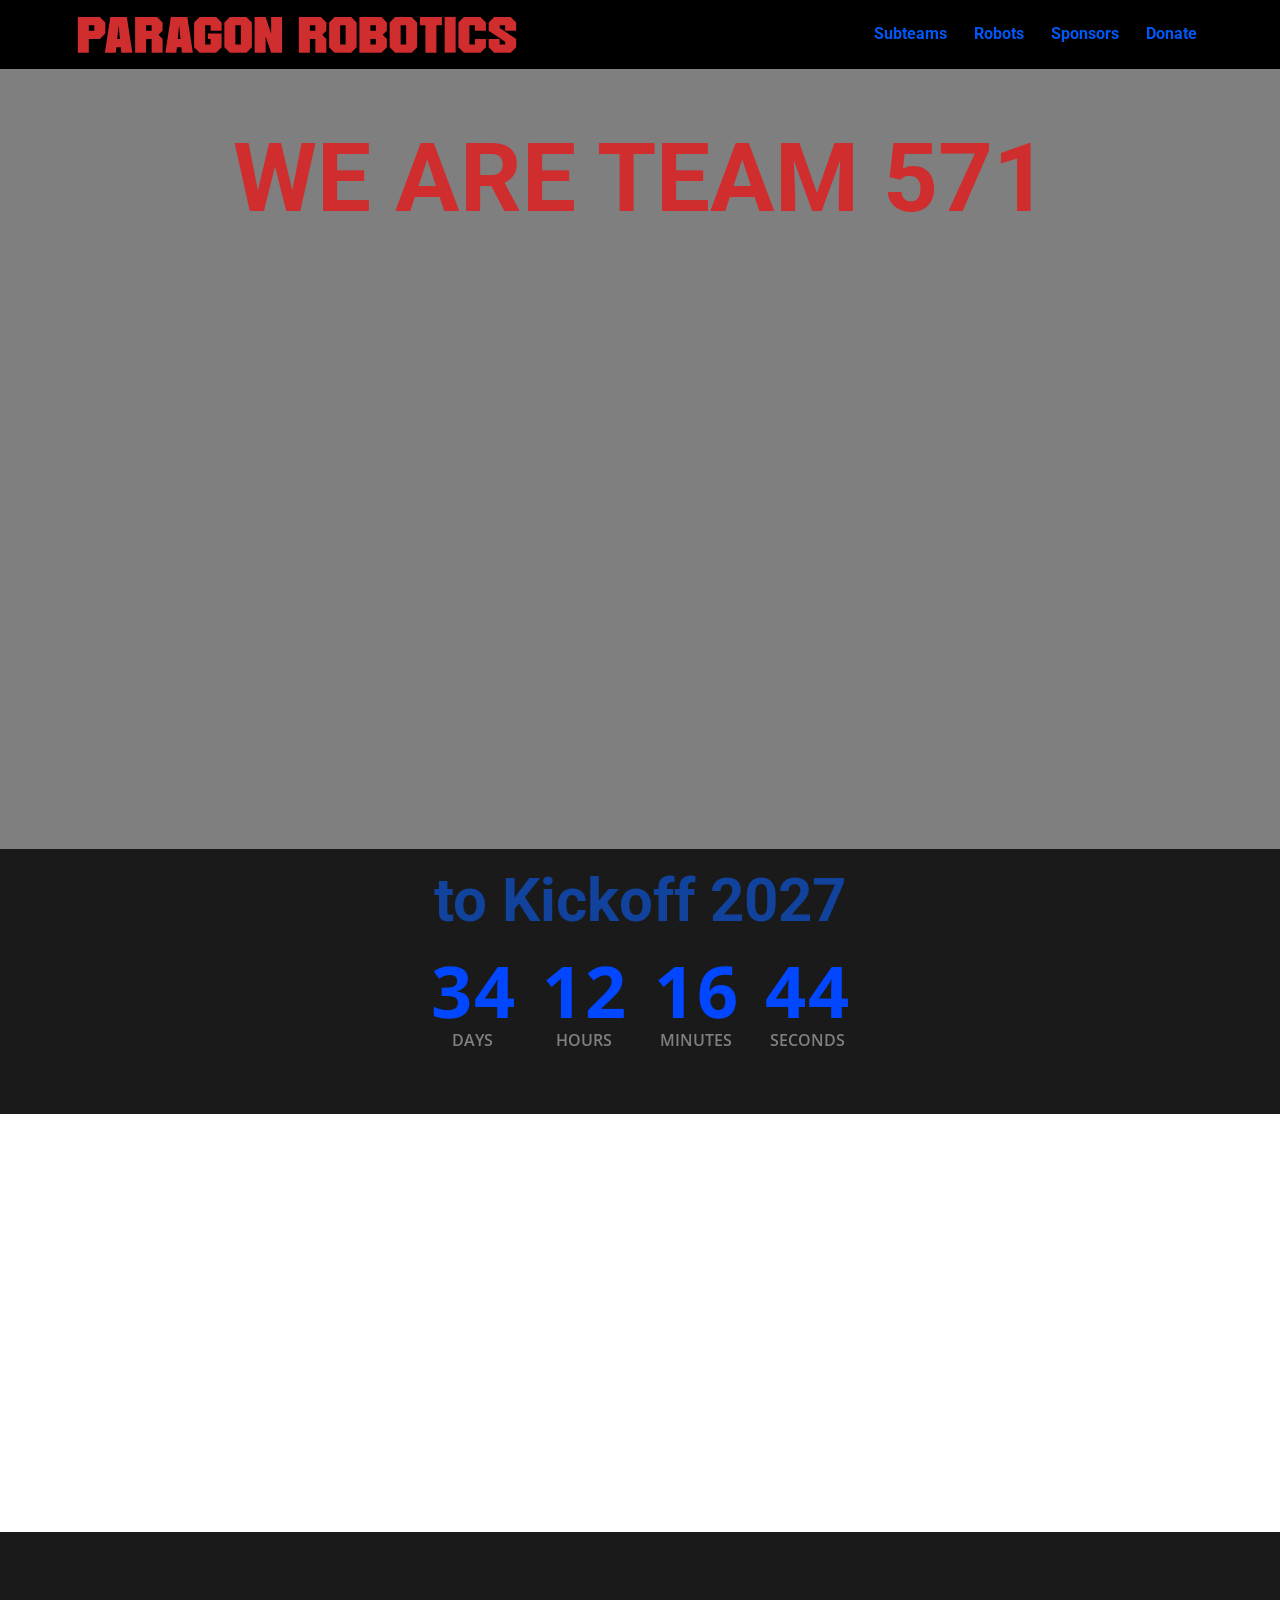
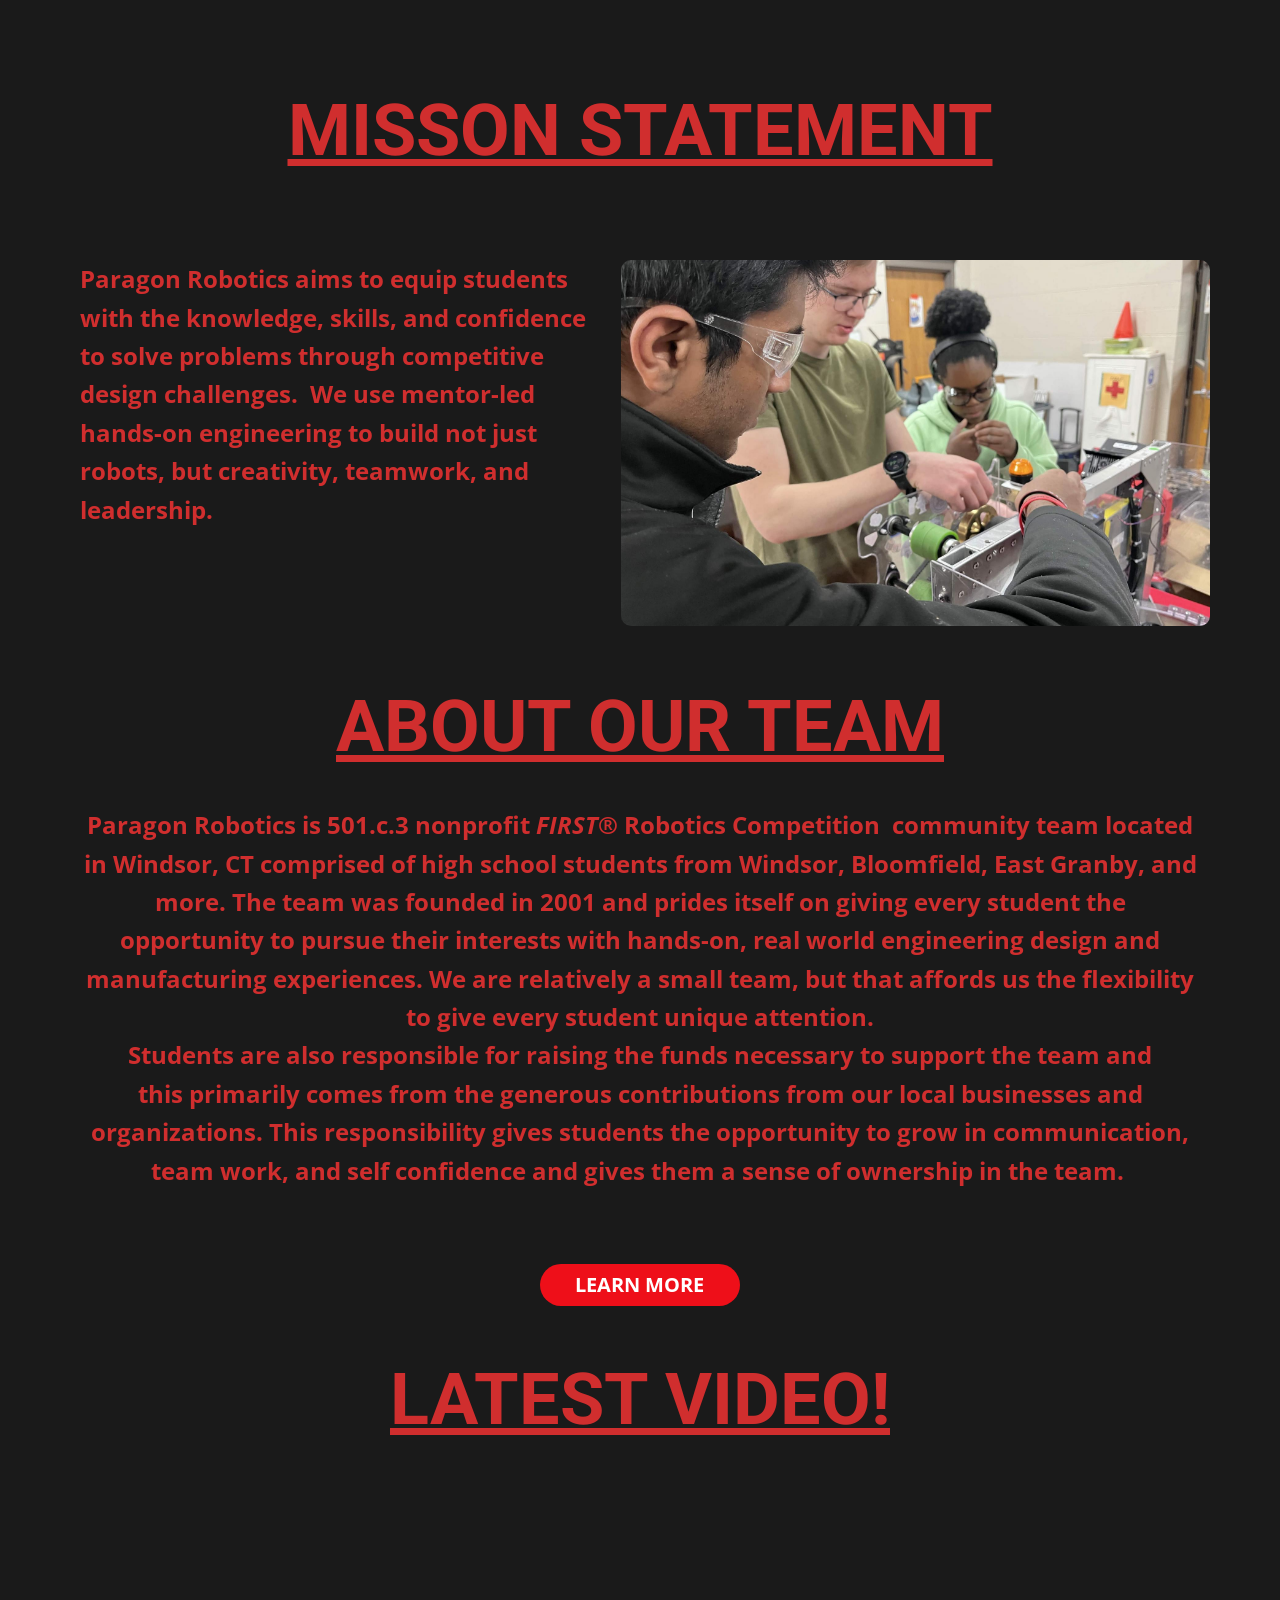
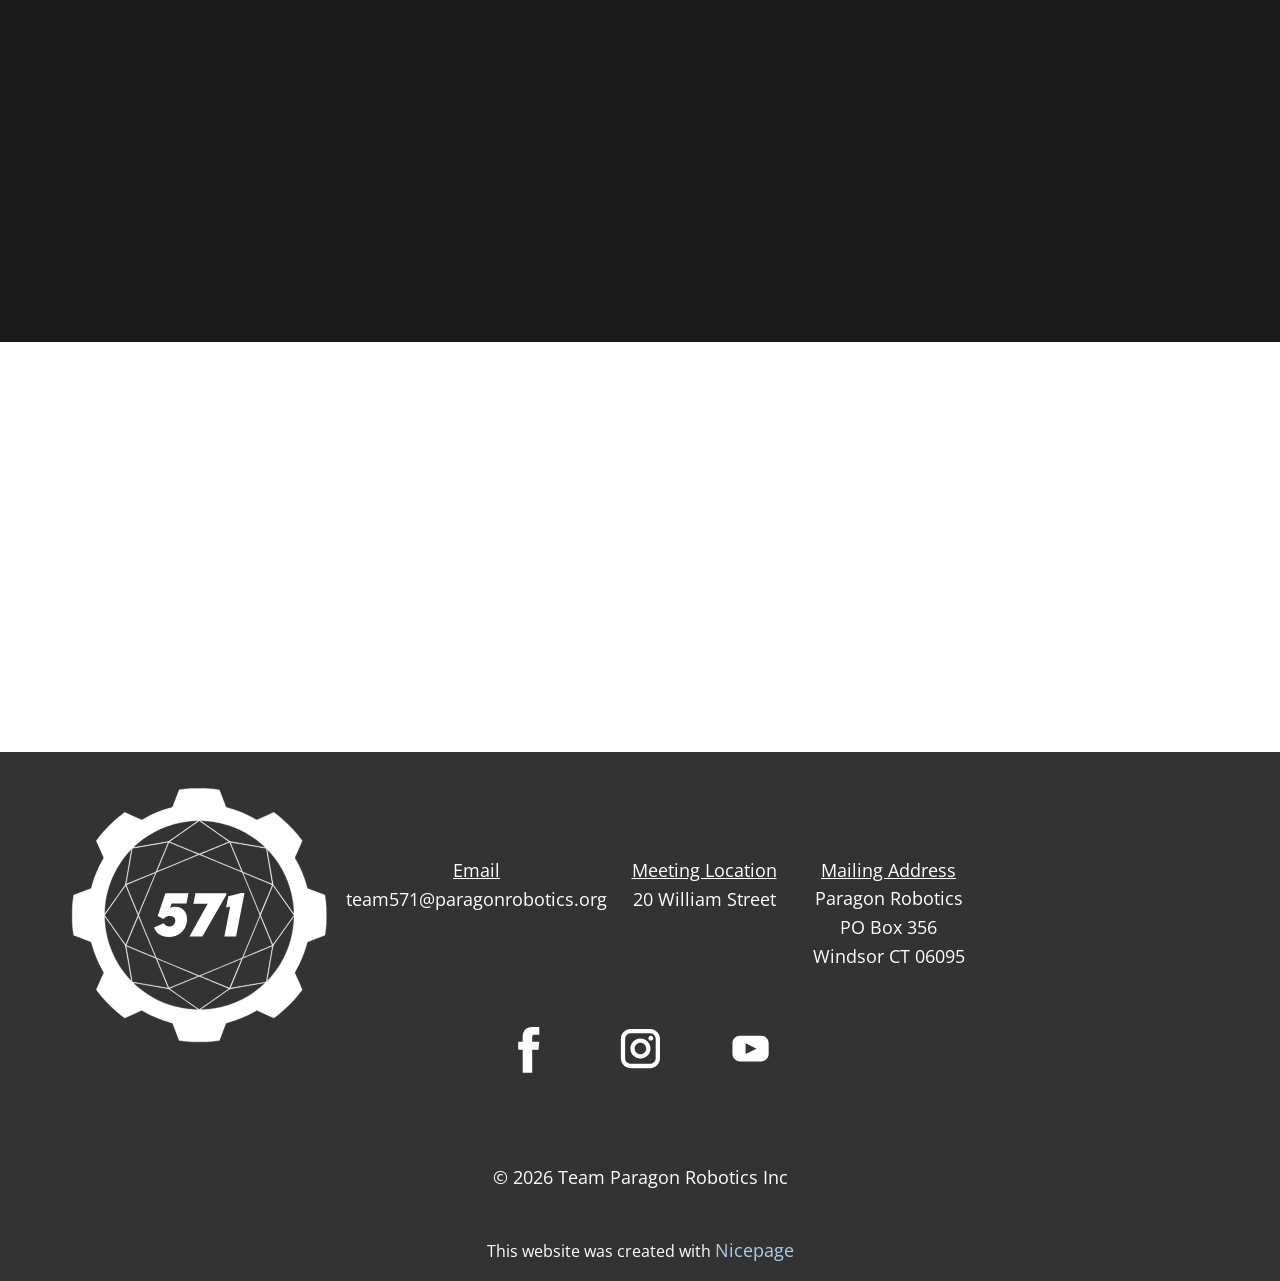
==== commit 91d300e0: "Beta V4 Added more robots to robot page" ====
--- a/index.html
+++ b/index.html
@@ -9,7 +9,7 @@
 <link rel="stylesheet" href="index.css" media="screen">
     <script class="u-script" type="text/javascript" src="jquery.js" defer=""></script>
     <script class="u-script" type="text/javascript" src="nicepage.js" defer=""></script>
-    <meta name="generator" content="Nicepage 8.6.15, nicepage.com">
+    <meta name="generator" content="Nicepage 8.6.23, nicepage.com">
     <link rel="icon" href="images/favicon.png">
     
     
